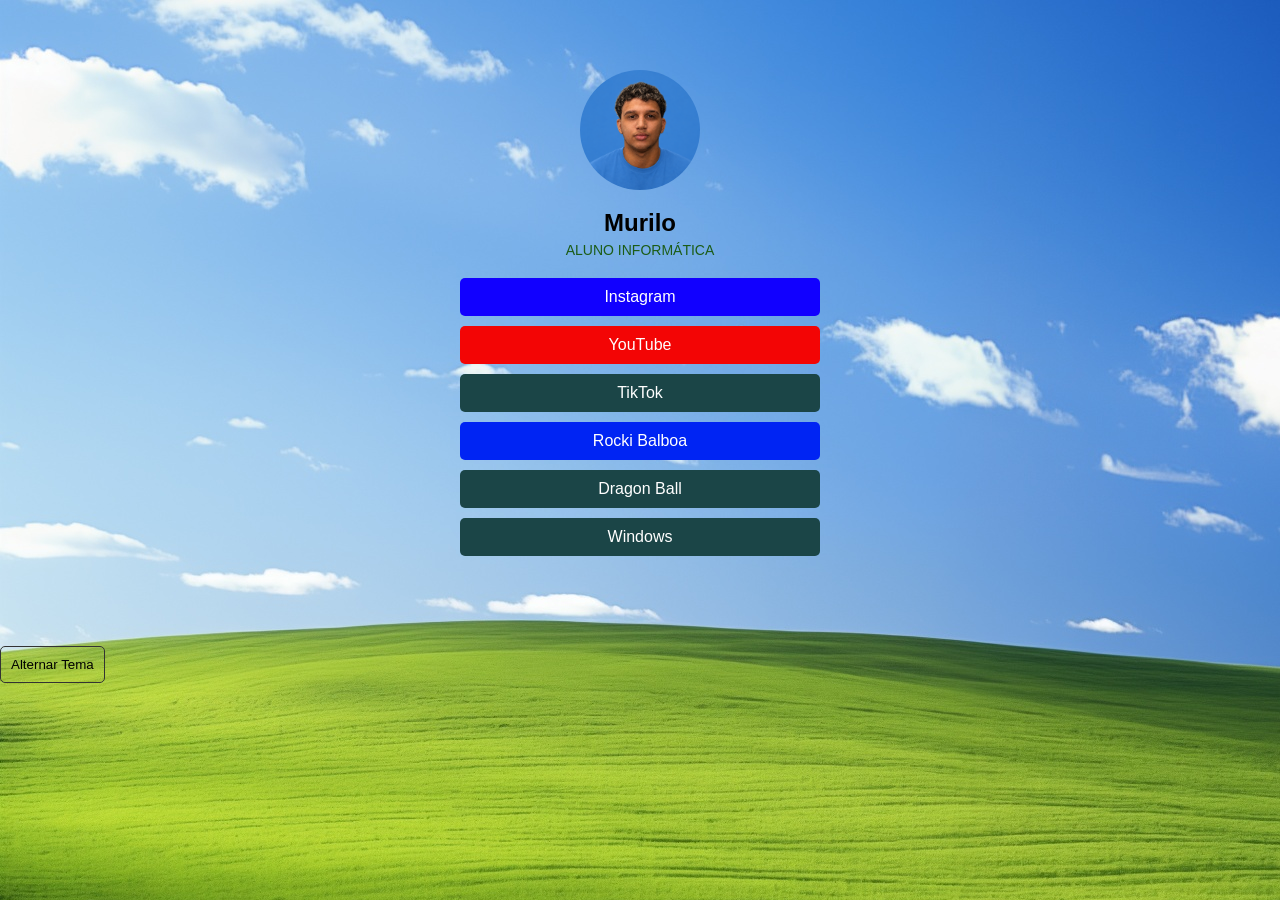
==== meuprojeto/index.html @ 3e552329 "first commit" ====
<!DOCTYPE html>
<html lang="pt-BR">

<head>
    <meta charset="UTF-8">
    <title>Meu Linktree</title>
    <link rel="stylesheet" href="styles.css">
</head>

<body>

    <div class="container text-center">
        <img src="./profile.png" alt="Foto" class="avatar">
        <h1 class="title">Murilo</h1>
        <p class="subtitle">ALUNO INFORMÁTICA</p>
        <div class="links">
            <a href="https://www.instagram.com/murilo0_31/" class="btn btn-primary">Instagram</a>
            <a href="https://www.youtube.com/@MuriloAugustoAlvesVasconcelos" class="btn btn-secondary">YouTube</a>
            <a href="https://www.tiktok.com/@muriloaugustoalvesvascon" class="btn btn-dark">TikTok</a>
            <a href="https://www.youtube.com/watch?v=BtwIPCjtRyw&t=179s" class="btn btn-RockiBalboa">Rocki Balboa</a>
            <a href="https://youtu.be/9B1kazgpVsk?si=dYiwJ84Bdq15TibI" class="btn btn-dark">Dragon Ball</a>
            <a href="https://drive.google.com/file/d/1dkpXLx2-c1JNK0MNgojtbbTSk-93zQDa/view?usp=sharing" class="btn btn-dark">Windows</a>
       
        </div>
        </div>
        <button class="btn btn-outline" onclick="toggleTheme()">
            Alternar Tema
        </button>
    </div>
    <script src="script.js"></script>
</body>

</html>
---- meuprojeto/styles.css ----
/* Reset básico */
* {
  margin: 0;
  padding: 0;
  box-sizing: border-box;
}

/* Corpo */
body {
  font-family: Arial, sans-serif;
  background-color: rgb(12, 160, 170);
  background-image: url(windows-xp-1920x1080-17062.jpg);
  background-position: 10% down;
}

/* Container estilo Bootstrap */
.container {
  max-width: 400px;
  margin: 50px auto;
  padding: 20px;
}

/* Centralização */
.text-center {
  text-align: center;
}

/* Avatar */
.avatar {
  width: 120px;
  border-radius: 50%;
  margin-bottom: 15px;
}

/* Títulos */
.title {
  font-size: 24px;
  margin-bottom: 5px;
}

.subtitle {
  font-size: 14px;
  margin-bottom: 20px;
  color: #1c5c16;
}

/* Links */
.links {
  display: flex;
  flex-direction: column;
  gap: 10px;
  margin-bottom: 20px;
}

/* Botões estilo Bootstrap */
.btn {
  display: block;
  padding: 10px;
  text-decoration: none;
  border-radius: 5px;
  transition: 0.3s;
  cursor: pointer;
}

/* Variantes */
.btn-primary {
  background-color: #1100ff;
  color: white;
}

.btn-secondary {
  background-color: #f30505;
  color: white;
}

.btn-dark {
  background-color: #1b4547;
  color: white;
}

.btn-RockiBalboa {
  background-color: #0024f3;
  color: white;
}

.btn-outline {
  border: 1px solid #333;
  background: transparent;
}

/* Hover */
.btn:hover {
  opacity: 0.8;
}

/* Tema escuro */
.dark-mode {
  background-color: #121212;
  color: #f1f1f1;
background-image: url(moonrise-rolling-1920x1080-25877.jpg);
}

.dark-mode .btn-outline {
  color: #ffffff;
  border-color: #f1f1f1;
}
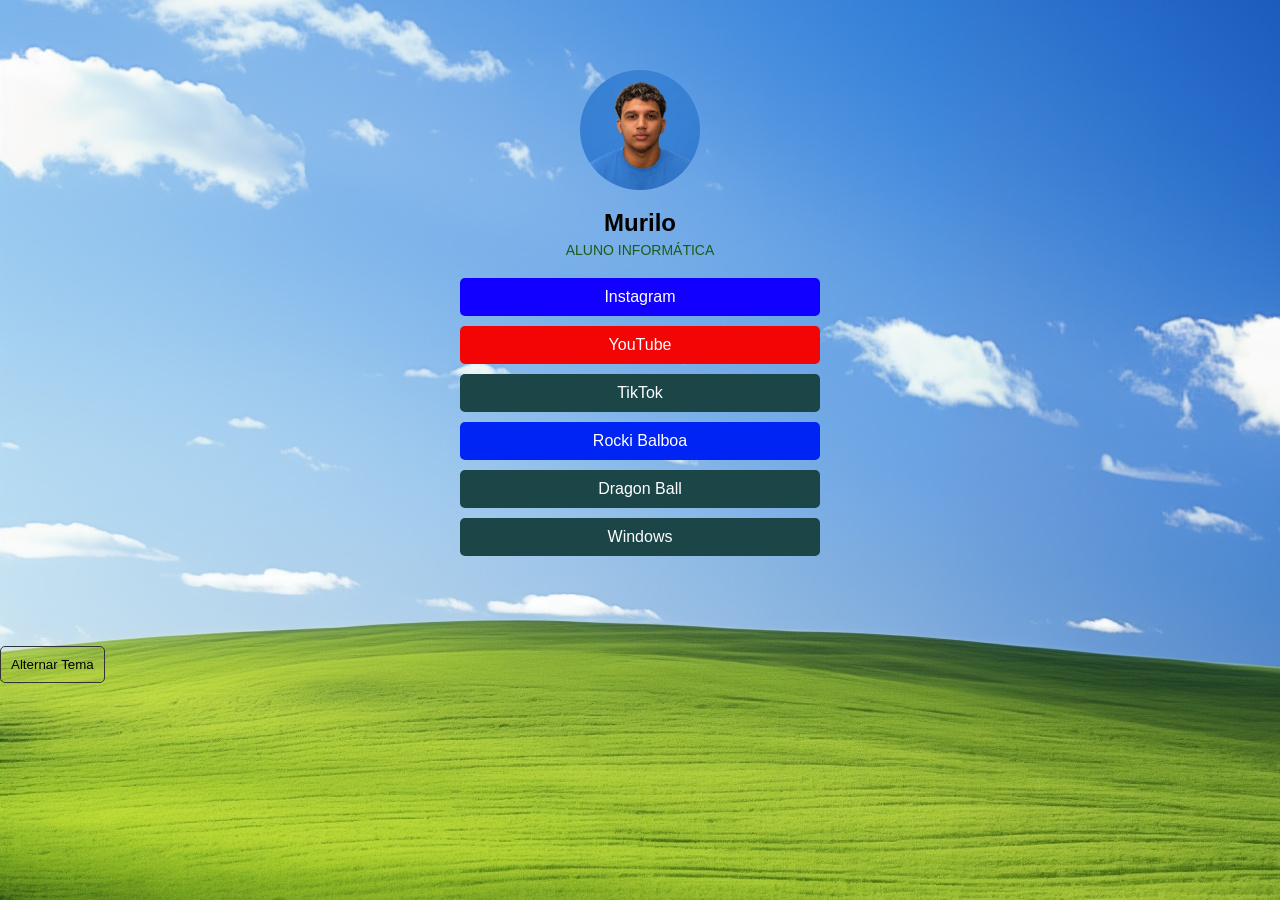
==== commit f823ebdc: "save to compare" ====
--- a/meuprojeto/index.html
+++ b/meuprojeto/index.html
@@ -10,7 +10,7 @@
 <body>
 
     <div class="container text-center">
-        <img src="./profile.png" alt="Foto" class="avatar">
+        <img src="profile.avif" alt="Foto" class="avatar">
         <h1 class="title">Murilo</h1>
         <p class="subtitle">ALUNO INFORMÁTICA</p>
         <div class="links">
